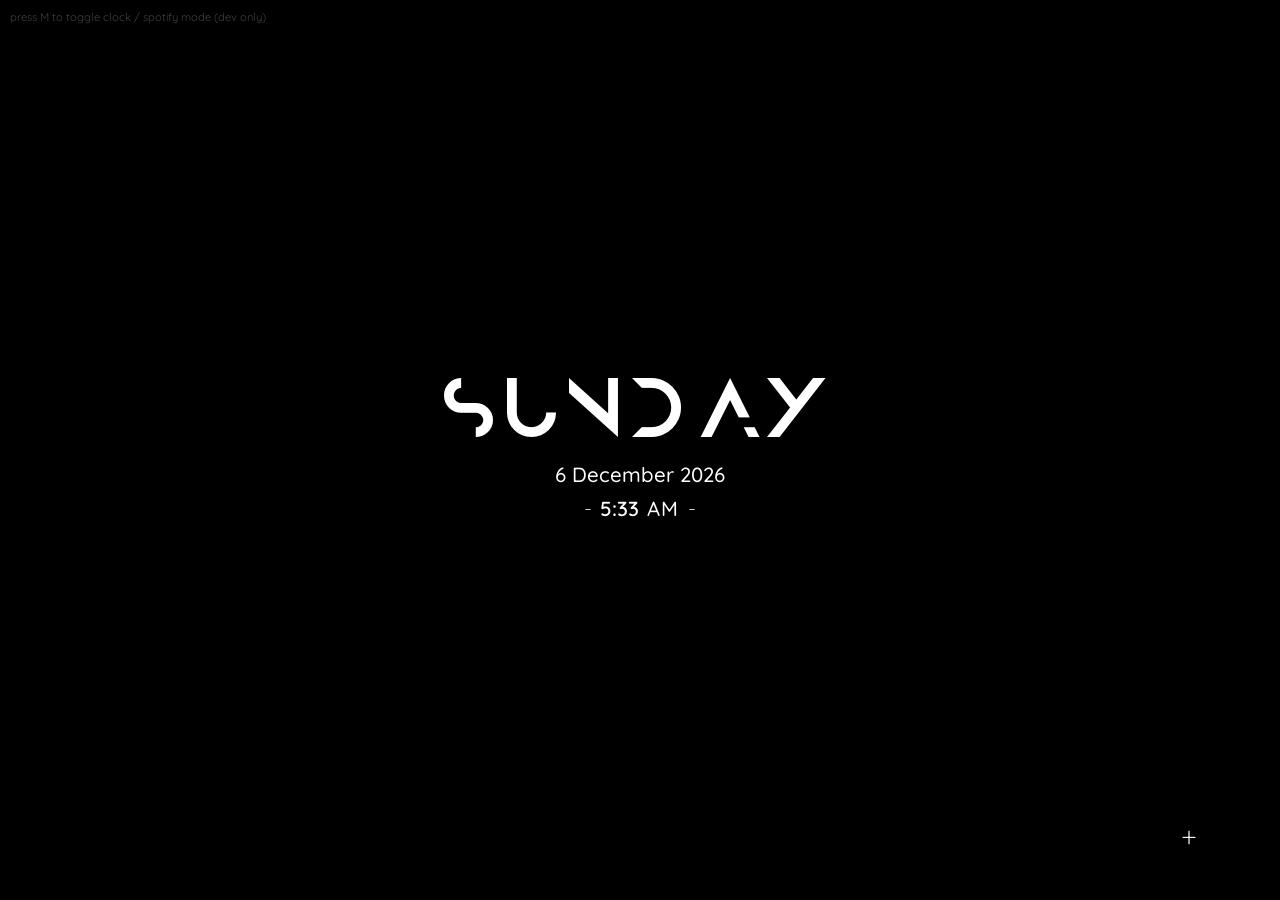
==== index.html @ 076c077d "Adding Live Wallpaper Feature" ====
<!DOCTYPE html>
<html lang="en">
<head>
<meta charset="UTF-8" />
<meta name="viewport" content="width=device-width, initial-scale=1.0, user-scalable=no" />
<title>Tablet Dashboard</title>

<!-- Quicksand from Google Fonts -->
<link rel="preconnect" href="https://fonts.googleapis.com">
<link rel="preconnect" href="https://fonts.gstatic.com" crossorigin>
<link href="https://fonts.googleapis.com/css2?family=Quicksand:wght@400;500;600;700&display=swap" rel="stylesheet">

<link rel="stylesheet" href="css/style.css" />
</head>
<body>

  <video id="bg-video" class="bg-video" autoplay muted loop playsinline
       src="assets/video/device-armoury-swimsuit-girl.1920x1080.mp4"></video>

  <!-- Dev-only helper, remove once real Spotify playback detection is wired up -->
  <div id="dev-toggle-hint">press M to toggle clock / spotify mode (dev only)</div>

  <!-- ===================== CLOCK MODE ===================== -->
  <section id="clock-mode" class="mode active">

    <div class="clock-block" id="clock-block">
      <div class="clock-day" id="clock-day">Thursday</div>
      <div class="clock-date" id="clock-date">17 July 2026</div>
      <div class="clock-time">
        <span class="dash">-</span>
        <span class="clock-hm" id="clock-hm">2:36</span>
        <span class="clock-ampm" id="clock-ampm">AM</span>
        <span class="dash">-</span>
      </div>
    </div>

    <!-- Alarms / Timers panel: hidden until "+" is tapped -->
    <div class="panel" id="panel">
      <div class="panel-section">
        <div class="panel-title">Alarms</div>
        <div class="panel-list" id="alarms-list">
          <div class="placeholder-row">No alarms set</div>
        </div>
      </div>

      <div class="panel-section">
        <div class="panel-title">Timers</div>
        <div class="panel-list" id="timers-list">
          <div class="placeholder-row">No timers running</div>
        </div>
      </div>
    </div>

    <button id="add-btn" class="add-btn" aria-label="Add alarm or timer">
      <span>+</span>
    </button>

  </section>

  <!-- ===================== SPOTIFY MODE ===================== -->
  <section id="spotify-mode" class="mode">

    <div class="spotify-layout">

      <!-- Left: player -->
      <div class="player-column">

        <div class="album-art-box" id="album-art-box">
          <img id="album-art-img" alt="" />
          <div class="album-art-placeholder" id="album-art-placeholder">Album Art</div>

          <div class="control-buttons" id="control-buttons" aria-disabled="true">
            <button class="ctrl-btn" data-action="prev" disabled>⏮</button>
            <button class="ctrl-btn" data-action="playpause" disabled>⏯</button>
            <button class="ctrl-btn" data-action="next" disabled>⏭</button>
          </div>
        </div>

        <div class="progress-row">
          <span class="progress-time" id="progress-elapsed">0:46</span>
          <div class="progress-track">
            <div class="progress-fill" id="progress-fill"></div>
          </div>
          <span class="progress-time" id="progress-total">3:43</span>
        </div>

        <div class="song-name" id="song-name">Song Name</div>
        <div class="artist-names" id="artist-names">Artists' Names</div>
      </div>

      <!-- Right: lyrics -->
      <div class="lyrics-column">
        <div class="lyrics-window" id="lyrics-window">
          <div class="lyric-line prev" id="lyric-prev">Previous line goes here</div>
          <div class="lyric-line current" id="lyric-current">Lyrics Window</div>
          <div class="lyric-line next" id="lyric-next">Next line goes here</div>
        </div>

        <div class="playlist-name" id="playlist-name">Playlist Name</div>
      </div>

    </div>

  </section>

  <script src="js/script.js"></script>
</body>
</html>
---- css/style.css ----
/* ============================================================
   DESIGN TOKENS
   ============================================================ */
:root {
  --bg: #000000;
  --fg: #ffffff;
  --fg-dim: rgba(255, 255, 255, 0.55);
  --fg-dimmer: rgba(255, 255, 255, 0.28);
  --border: rgba(255, 255, 255, 0.85);
  --border-soft: rgba(255, 255, 255, 0.35);

  --font-day: 'Anurati', 'Michroma', 'Segoe UI', sans-serif;
  --font-body: 'Quicksand', 'Segoe UI', sans-serif;

  --ease-spring: cubic-bezier(0.34, 1.56, 0.64, 1);
  --ease-smooth: cubic-bezier(0.22, 1, 0.36, 1);
}

/* ============================================================
   Anurati - not on Google Fonts. Drop the font file here:
   assets/fonts/Anurati-Regular.otf (or .woff2)
   Until then, the fallback (Michroma / letter-spaced sans) is used.
   ============================================================ */
@font-face {
  font-family: 'Anurati';
  src: url('../assets/fonts/Anurati-Regular.woff2') format('woff2'),
       url('../assets/fonts/Anurati-Regular.otf') format('opentype');
  font-weight: normal;
  font-style: normal;
  font-display: swap;
}

* {
  box-sizing: border-box;
  margin: 0;
  padding: 0;
}

html, body {
  width: 100%;
  height: 100%;
  background: var(--bg);
  color: var(--fg);
  font-family: var(--font-body);
  overflow: hidden;
  -webkit-user-select: none;
  user-select: none;
}

button {
  font-family: inherit;
  color: inherit;
  background: none;
  border: none;
  cursor: pointer;
}

/* ============================================================
   MODE SWITCHING
   ============================================================ */
.mode {
  position: absolute;
  inset: 0;
  opacity: 0;
  pointer-events: none;
  transition: opacity 0.6s var(--ease-smooth);
}

.mode.active {
  opacity: 1;
  pointer-events: auto;
}

/* ============================================================
   CLOCK MODE
   ============================================================ */

.bg-video {
  position: fixed;
  inset: 0;
  width: 100%;
  height: 100%;
  object-fit: cover;
  z-index: 0;
  opacity: 0;
  transition: opacity 0.8s var(--ease-smooth);
}

body.mode-clock .bg-video {
  opacity: 1;
}

#clock-mode {
  display: flex;
  flex-direction: column;
  align-items: center;
  justify-content: center;
}

.clock-block {
  text-align: center;
  transition: transform 0.5s var(--ease-smooth);
}

/* When the panel is open, nudge the clock block up */
#clock-mode.panel-open .clock-block {
  transform: translateY(-14vh);
}

.clock-day {
  font-family: var(--font-day);
  font-size: clamp(2.4rem, 6vw, 4.6rem);
  letter-spacing: 0.05em;
  font-weight: 400;
  line-height: 1;
  text-transform: uppercase;
}
.clock-date {
  font-family: var(--font-body);
  font-size: clamp(0.9rem, 1.6vw, 1.3rem);
  font-weight: 500;
  color: var(--fg);
  margin-top: 0.6rem;
}

.clock-time {
  margin-top: 0.6rem;
  display: flex;
  align-items: baseline;
  justify-content: center;
  gap: 0.5rem;
  font-family: var(--font-body);
}

.clock-time .dash {
  font-size: clamp(0.9rem, 1.6vw, 1.3rem);
  color: var(--fg);
  font-weight: 300;
}

.clock-hm {
  font-size: clamp(0.9rem, 1.6vw, 1.3rem);
  font-weight: 600;
  line-height: 1;
}

.clock-ampm {
  font-size: clamp(0.9rem, 1.6vw, 1.3rem);
  font-weight: 500;
  letter-spacing: 0.05em;
}

/* ---------- Alarms / Timers panel ---------- */
.panel {
  position: absolute;
  left: 50%;
  bottom: 4vh;
  transform: translate(-50%, 30px);
  width: min(70vw, 850px);
  max-height: 0;
  opacity: 0;
  overflow: hidden;
  pointer-events: none;
  transition: max-height 0.5s var(--ease-smooth),
              opacity 0.4s var(--ease-smooth),
              transform 0.5s var(--ease-smooth);
}

#clock-mode.panel-open .panel {
  max-height: 60vh;
  opacity: 1;
  transform: translate(-50%, 0);
  pointer-events: auto;
}

.panel-section {
  margin-bottom: 1.2rem;
}

.panel-title {
  font-size: 1.1rem;
  font-weight: 700;
  margin-bottom: 0.5rem;
}

.panel-list {
  min-height: 4.2rem;
  padding: 0.9rem 1.1rem;
  position: relative;
}

.placeholder-row {
  color: var(--fg-dim);
  font-size: 0.95rem;
}

/* ---------- "+" add button ---------- */
.add-btn {
  position: absolute;
  right: 5vw;
  bottom: 4vh;
  width: 3.4rem;
  height: 3.4rem;
  display: flex;
  align-items: center;
  justify-content: center;
  font-size: 1.8rem;
  font-weight: 300;
  line-height: 1;
  transition: transform 0.25s var(--ease-spring), background 0.25s;
  z-index: 5;
}

.add-btn:active {
  transform: scale(0.92);
}

#clock-mode.panel-open .add-btn {
  transform: rotate(45deg);
}

#clock-mode.panel-open .add-btn:active {
  transform: rotate(45deg) scale(0.92);
}

/* ============================================================
   SPOTIFY MODE
   ============================================================ */
.spotify-layout {
  height: 100%;
  display: flex;
  align-items: center;
  justify-content: center;
  gap: 5vw;
  padding: 0 5vw;
}

.player-column {
  display: flex;
  flex-direction: column;
  width: min(24vw, 340px);
}

.album-art-box {
  position: relative;
  aspect-ratio: 1 / 1;
  display: flex;
  align-items: center;
  justify-content: center;
  overflow: hidden;
}

.album-art-box img {
  width: 100%;
  height: 100%;
  object-fit: cover;
  display: none; /* shown via JS once a real track loads */
}

.album-art-placeholder {
  color: var(--fg-dim);
  font-size: 1.1rem;
}

.control-buttons {
  position: absolute;
  bottom: 0.8rem;
  left: 0.8rem;
  right: 0.8rem;
  display: flex;
  border: 1px solid var(--border-soft);
  background: rgba(0, 0, 0, 0.55);
}

.ctrl-btn {
  flex: 1;
  padding: 0.5rem 0;
  font-size: 1.1rem;
  color: var(--fg-dimmer);
  border-right: 1px solid var(--border-soft);
}

.ctrl-btn:last-child {
  border-right: none;
}

.ctrl-btn:disabled {
  cursor: default;
}

.progress-row {
  display: flex;
  align-items: center;
  gap: 0.6rem;
  margin-top: 0.9rem;
}

.progress-time {
  font-size: 0.85rem;
  color: var(--fg-dim);
  white-space: nowrap;
}

.progress-track {
  flex: 1;
  height: 3px;
  background: var(--fg-dimmer);
  position: relative;
}

.progress-fill {
  position: absolute;
  left: 0;
  top: 0;
  bottom: 0;
  width: 20%;
  background: var(--fg);
}

.song-name {
  margin-top: 1rem;
  font-size: 1.15rem;
  font-weight: 700;
}

.artist-names {
  margin-top: 0.2rem;
  font-size: 0.95rem;
  color: var(--fg-dim);
  font-weight: 500;
}

/* ---------- Lyrics column ---------- */
.lyrics-column {
  display: flex;
  flex-direction: column;
  width: min(44vw, 640px);
}

.lyrics-window {
  height: 46vh;
  display: flex;
  flex-direction: column;
  align-items: center;
  justify-content: center;
  gap: 1.1rem;
  overflow: hidden;
  position: relative;
}

.lyric-line {
  text-align: center;
  padding: 0 2rem;
  transition: transform 0.6s var(--ease-spring),
              opacity 0.5s var(--ease-smooth),
              font-size 0.5s var(--ease-smooth),
              color 0.5s var(--ease-smooth);
}

.lyric-line.prev {
  font-size: 1.1rem;
  color: var(--fg-dimmer);
  transform: translateY(-14px);
  opacity: 0.5;
}

.lyric-line.current {
  font-size: clamp(1.6rem, 2.6vw, 2.4rem);
  font-weight: 600;
  color: var(--fg);
  opacity: 1;
  transform: translateY(0);
}

.lyric-line.next {
  font-size: 1.1rem;
  color: var(--fg-dimmer);
  transform: translateY(14px);
  opacity: 0.4;
}

.playlist-name {
  margin-top: 1rem;
  font-size: 0.95rem;
  color: var(--fg-dim);
}

/* ============================================================
   DEV-ONLY MODE TOGGLE HINT (remove once real detection is wired up)
   ============================================================ */
#dev-toggle-hint {
  position: absolute;
  top: 0.6rem;
  left: 0.6rem;
  font-size: 0.7rem;
  color: rgba(255, 255, 255, 0.25);
  font-family: var(--font-body);
  z-index: 10;
}
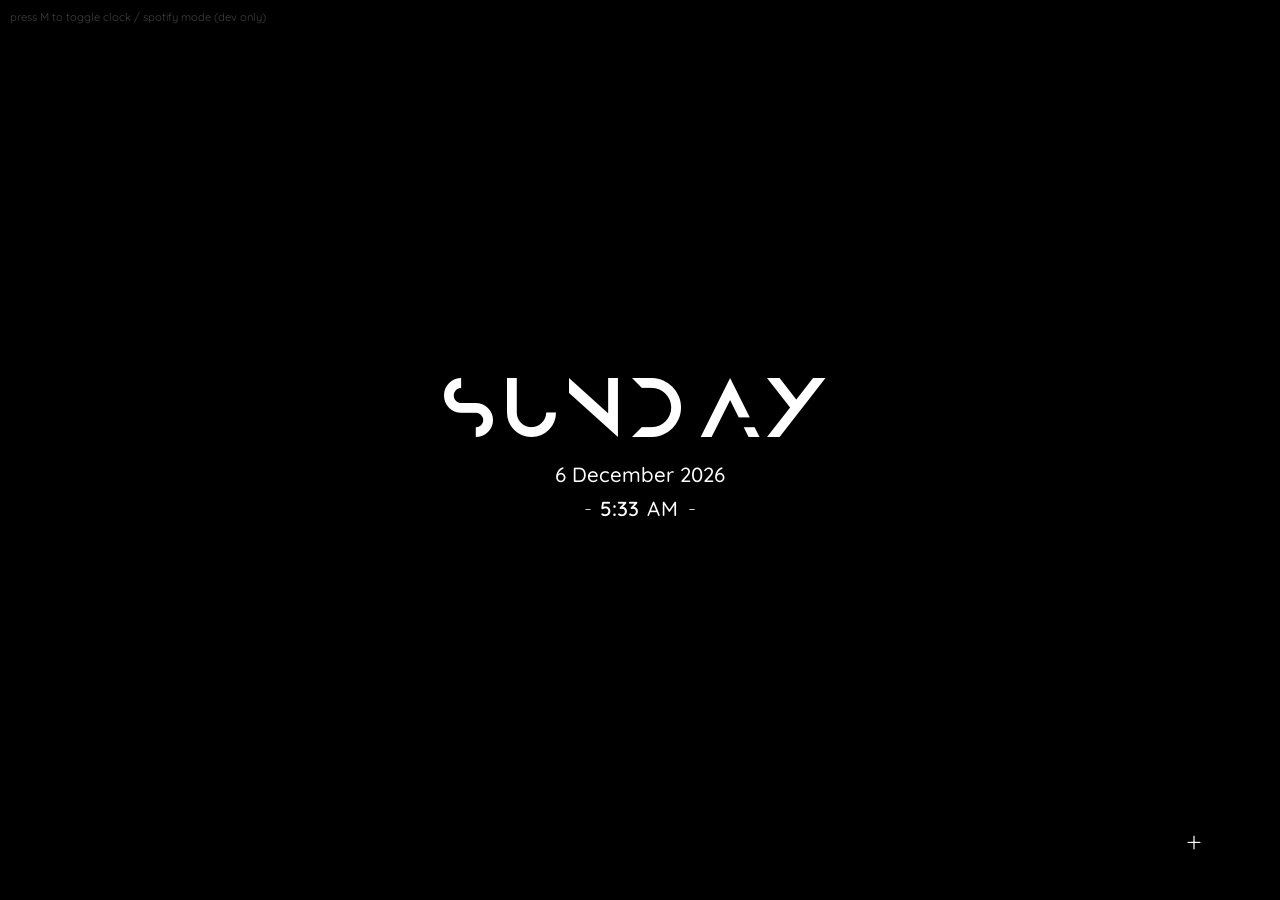
==== commit 7d488511: "Added Shadows and Translucent Backgrounds to improve Visibility" ====
--- a/index.html
+++ b/index.html
@@ -15,7 +15,7 @@
 <body>
 
   <video id="bg-video" class="bg-video" autoplay muted loop playsinline
-       src="assets/video/device-armoury-swimsuit-girl.1920x1080.mp4"></video>
+       src="assets\video\endless-summer-horizon.1920x1080.mp4"></video>
 
   <!-- Dev-only helper, remove once real Spotify playback detection is wired up -->
   <div id="dev-toggle-hint">press M to toggle clock / spotify mode (dev only)</div>
--- a/css/style.css
+++ b/css/style.css
@@ -114,6 +114,7 @@
   font-weight: 400;
   line-height: 1;
   text-transform: uppercase;
+  text-shadow: 0 2px 8px rgba(0, 0, 0, 0.8), 0 4px 30px rgba(0, 0, 0, 0.5);
 }
 .clock-date {
   font-family: var(--font-body);
@@ -121,6 +122,7 @@
   font-weight: 500;
   color: var(--fg);
   margin-top: 0.6rem;
+  text-shadow: 0 1px 10px rgba(0, 0, 0, 0.95), 0 3px 30px rgba(0, 0, 0, 0.7);
 }
 
 .clock-time {
@@ -130,6 +132,7 @@
   justify-content: center;
   gap: 0.5rem;
   font-family: var(--font-body);
+  text-shadow: 0 1px 10px rgba(0, 0, 0, 0.95), 0 3px 30px rgba(0, 0, 0, 0.7);
 }
 
 .clock-time .dash {
@@ -164,6 +167,10 @@
   transition: max-height 0.5s var(--ease-smooth),
               opacity 0.4s var(--ease-smooth),
               transform 0.5s var(--ease-smooth);
+  box-shadow: 0 2px 8px rgba(0, 0, 0, 0.8), 0 4px 30px rgba(0, 0, 0, 0.5);
+  background: rgba(0, 0, 0, 0.35);
+  border-radius: 12px;
+  padding: 1.2rem 1.5rem;
 }
 
 #clock-mode.panel-open .panel {
@@ -199,8 +206,8 @@
   position: absolute;
   right: 5vw;
   bottom: 4vh;
-  width: 3.4rem;
-  height: 3.4rem;
+  width: 2.8rem;
+  height: 2.8rem;
   display: flex;
   align-items: center;
   justify-content: center;
@@ -209,6 +216,9 @@
   line-height: 1;
   transition: transform 0.25s var(--ease-spring), background 0.25s;
   z-index: 5;
+  background: rgba(0, 0, 0, 0.35);
+  box-shadow: 0 2px 8px rgba(0, 0, 0, 0.8), 0 4px 30px rgba(0, 0, 0, 0.5);
+  border-radius: 50%;
 }
 
 .add-btn:active {
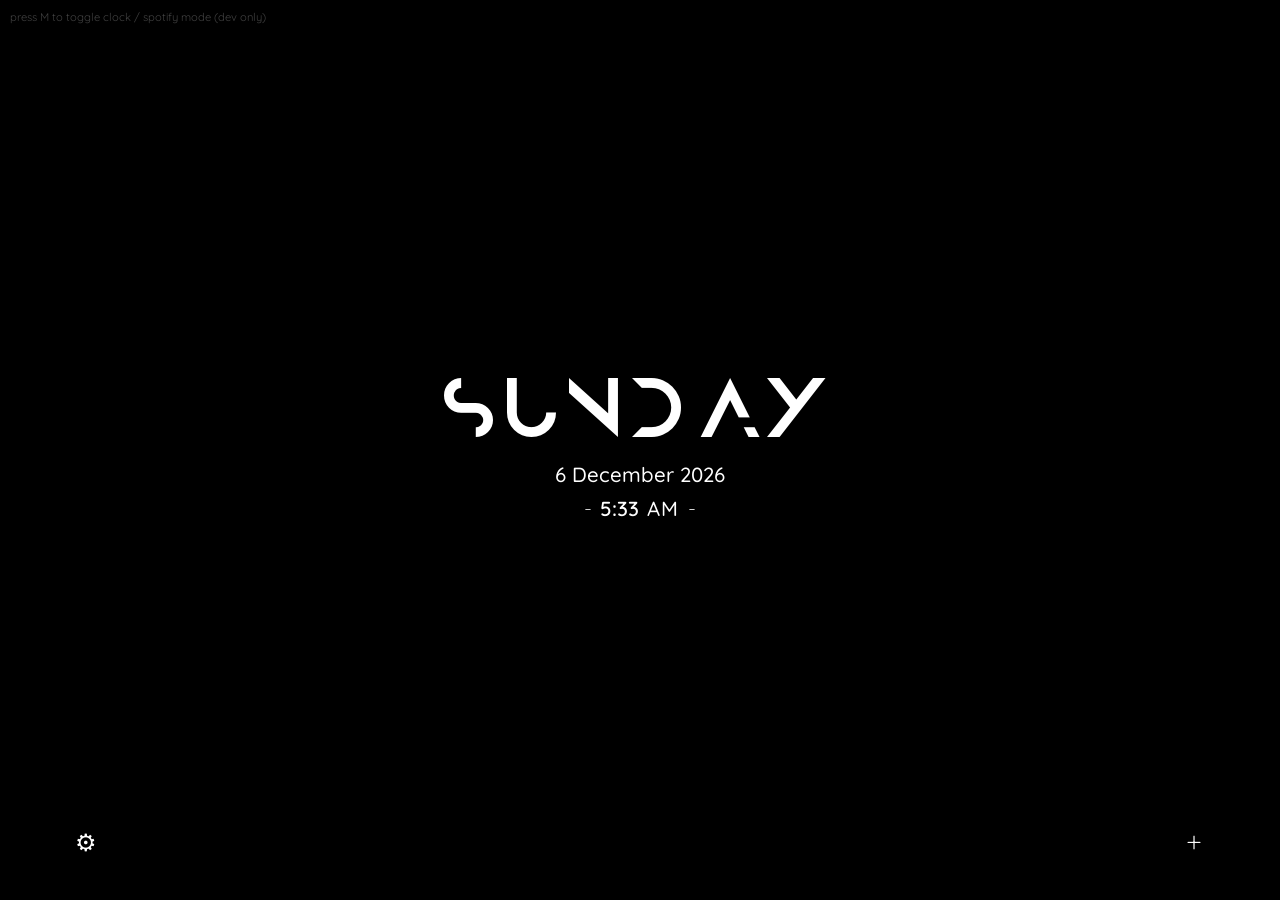
==== commit 55130032: "Settings Button and Panel Added (No settings options yet)" ====
--- a/index.html
+++ b/index.html
@@ -15,7 +15,7 @@
 <body>
 
   <video id="bg-video" class="bg-video" autoplay muted loop playsinline
-       src="assets\video\endless-summer-horizon.1920x1080.mp4"></video>
+       src="assets/video/endless-summer-horizon.1920x1080.mp4"></video>
 
   <!-- Dev-only helper, remove once real Spotify playback detection is wired up -->
   <div id="dev-toggle-hint">press M to toggle clock / spotify mode (dev only)</div>
@@ -103,6 +103,15 @@
 
   </section>
 
-  <script src="js/script.js"></script>
+<!-- Settings panel: hidden until gear icon is tapped -->
+<div class="settings-panel" id="settings-panel">
+  <div class="settings-panel-title">Settings</div>
+</div>
+
+<button id="settings-btn" class="settings-btn" aria-label="Open settings">
+  <span>&#9881;</span>
+</button>
+
+<script src="js/script.js"></script>
 </body>
-</html>
+</html>
--- a/css/style.css
+++ b/css/style.css
@@ -45,6 +45,7 @@
   overflow: hidden;
   -webkit-user-select: none;
   user-select: none;
+  -webkit-tap-highlight-color: transparent;
 }
 
 button {
@@ -53,6 +54,7 @@
   background: none;
   border: none;
   cursor: pointer;
+  -webkit-tap-highlight-color: transparent;
 }
 
 /* ============================================================
@@ -219,6 +221,8 @@
   background: rgba(0, 0, 0, 0.35);
   box-shadow: 0 2px 8px rgba(0, 0, 0, 0.8), 0 4px 30px rgba(0, 0, 0, 0.5);
   border-radius: 50%;
+  -webkit-tap-highlight-color: transparent;
+  outline: none;
 }
 
 .add-btn:active {
@@ -231,6 +235,84 @@
 
 #clock-mode.panel-open .add-btn:active {
   transform: rotate(45deg) scale(0.92);
+}
+
+/* ---------- Settings button (bottom-left) ---------- */
+.settings-btn {
+  position: absolute;
+  left: 5vw;
+  bottom: 4vh;
+  width: 2.8rem;
+  height: 2.8rem;
+  display: flex;
+  align-items: center;
+  justify-content: center;
+  font-size: 1.5rem;
+  font-weight: 300;
+  line-height: 1;
+  transition: transform 0.25s var(--ease-spring), background 0.25s;
+  z-index: 5;
+  background: rgba(0, 0, 0, 0.35);
+  box-shadow: 0 2px 8px rgba(0, 0, 0, 0.8), 0 4px 30px rgba(0, 0, 0, 0.5);
+  border-radius: 50%;
+  -webkit-tap-highlight-color: transparent;
+  outline: none;
+}
+
+.settings-btn span {
+  -webkit-tap-highlight-color: transparent;
+}
+
+.settings-btn:active {
+  transform: scale(0.92);
+}
+
+body.settings-open .settings-btn {
+  transform: rotate(45deg);
+}
+
+body.settings-open .settings-btn:active {
+  transform: rotate(45deg) scale(0.92);
+}
+
+/* ---------- Settings panel ---------- */
+.settings-panel {
+  position: absolute;
+  left: 50%;
+  bottom: 4vh;
+  transform: translate(-50%, 30px);
+  width: min(70vw, 850px);
+  max-height: 0;
+  opacity: 0;
+  overflow: hidden;
+  pointer-events: none;
+  transition: max-height 0.5s var(--ease-smooth),
+              opacity 0.4s var(--ease-smooth),
+              transform 0.5s var(--ease-smooth);
+  box-shadow: 0 2px 8px rgba(0, 0, 0, 0.8), 0 4px 30px rgba(0, 0, 0, 0.5);
+  background: rgba(0, 0, 0, 0.35);
+  border-radius: 12px;
+  padding: 1.2rem 1.5rem;
+}
+
+body.settings-open .settings-panel {
+  max-height: 60vh;
+  opacity: 1;
+  transform: translate(-50%, 0);
+  pointer-events: auto;
+}
+
+.settings-panel-title {
+  font-size: 1.1rem;
+  font-weight: 700;
+}
+
+body.settings-open #clock-mode .clock-block {
+  transform: translateY(-14vh);
+}
+
+body.settings-open #spotify-mode .spotify-layout {
+  transform: translateY(-8vh);
 }
 
 /* ============================================================
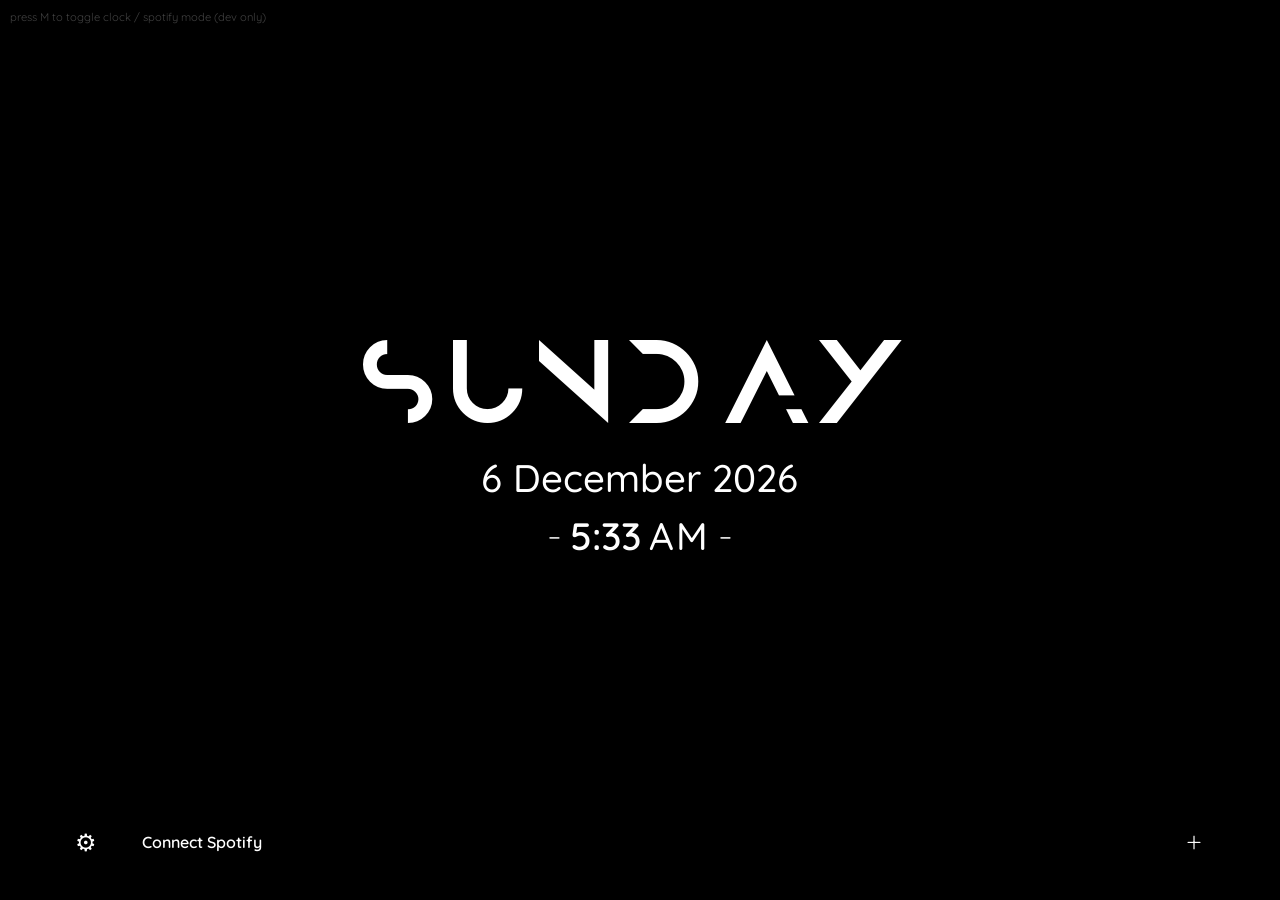
==== commit 29732b81: "Added PKCE, Spotify Auth and a Spotify Connect button" ====
--- a/index.html
+++ b/index.html
@@ -112,6 +112,10 @@
   <span>&#9881;</span>
 </button>
 
+<!-- One-time Spotify login; auto-hides once connected -->
+<button id="spotify-connect-btn" class="spotify-connect-btn">Connect Spotify</button>
+
+<script src="js/spotify-auth.js"></script>
 <script src="js/script.js"></script>
 </body>
 </html>
--- a/css/style.css
+++ b/css/style.css
@@ -111,7 +111,7 @@
 
 .clock-day {
   font-family: var(--font-day);
-  font-size: clamp(2.4rem, 6vw, 4.6rem);
+  font-size: clamp(3.4rem, 9vw, 6.5rem);
   letter-spacing: 0.05em;
   font-weight: 400;
   line-height: 1;
@@ -120,7 +120,7 @@
 }
 .clock-date {
   font-family: var(--font-body);
-  font-size: clamp(0.9rem, 1.6vw, 1.3rem);
+  font-size: clamp(1.5rem, 3vw, 2.5rem);
   font-weight: 500;
   color: var(--fg);
   margin-top: 0.6rem;
@@ -138,19 +138,19 @@
 }
 
 .clock-time .dash {
-  font-size: clamp(0.9rem, 1.6vw, 1.3rem);
+  font-size: clamp(1.5rem, 3vw, 2.5rem);
   color: var(--fg);
   font-weight: 300;
 }
 
 .clock-hm {
-  font-size: clamp(0.9rem, 1.6vw, 1.3rem);
+  font-size: clamp(1.5rem, 3vw, 2.5rem);
   font-weight: 600;
   line-height: 1;
 }
 
 .clock-ampm {
-  font-size: clamp(0.9rem, 1.6vw, 1.3rem);
+  font-size: clamp(1.5rem, 3vw, 2.5rem);
   font-weight: 500;
   letter-spacing: 0.05em;
 }
@@ -275,6 +275,36 @@
   transform: rotate(45deg) scale(0.92);
 }
 
+/* ---------- Spotify connect button (top-right, one-time) ---------- */
+.spotify-connect-btn {
+  position: absolute;
+  left: calc(5vw + 3.6rem);
+  bottom: 4vh;
+  height: 2.8rem;
+  display: flex;
+  align-items: center;
+  justify-content: center;
+  padding: 0 1.3rem;
+  font-size: 1rem;
+  font-weight: 600;
+  line-height: 1;
+  border-radius: 999px;
+  z-index: 5;
+  background: rgba(0, 0, 0, 0.35);
+  box-shadow: 0 2px 8px rgba(0, 0, 0, 0.8), 0 4px 30px rgba(0, 0, 0, 0.5);
+  transition: transform 0.25s var(--ease-spring), background 0.25s;
+  -webkit-tap-highlight-color: transparent;
+  outline: none;
+}
+
+.spotify-connect-btn:active {
+  transform: scale(0.94);
+}
+
+.spotify-connect-btn.connected {
+  display: none;
+}
+
 /* ---------- Settings panel ---------- */
 .settings-panel {
   position: absolute;
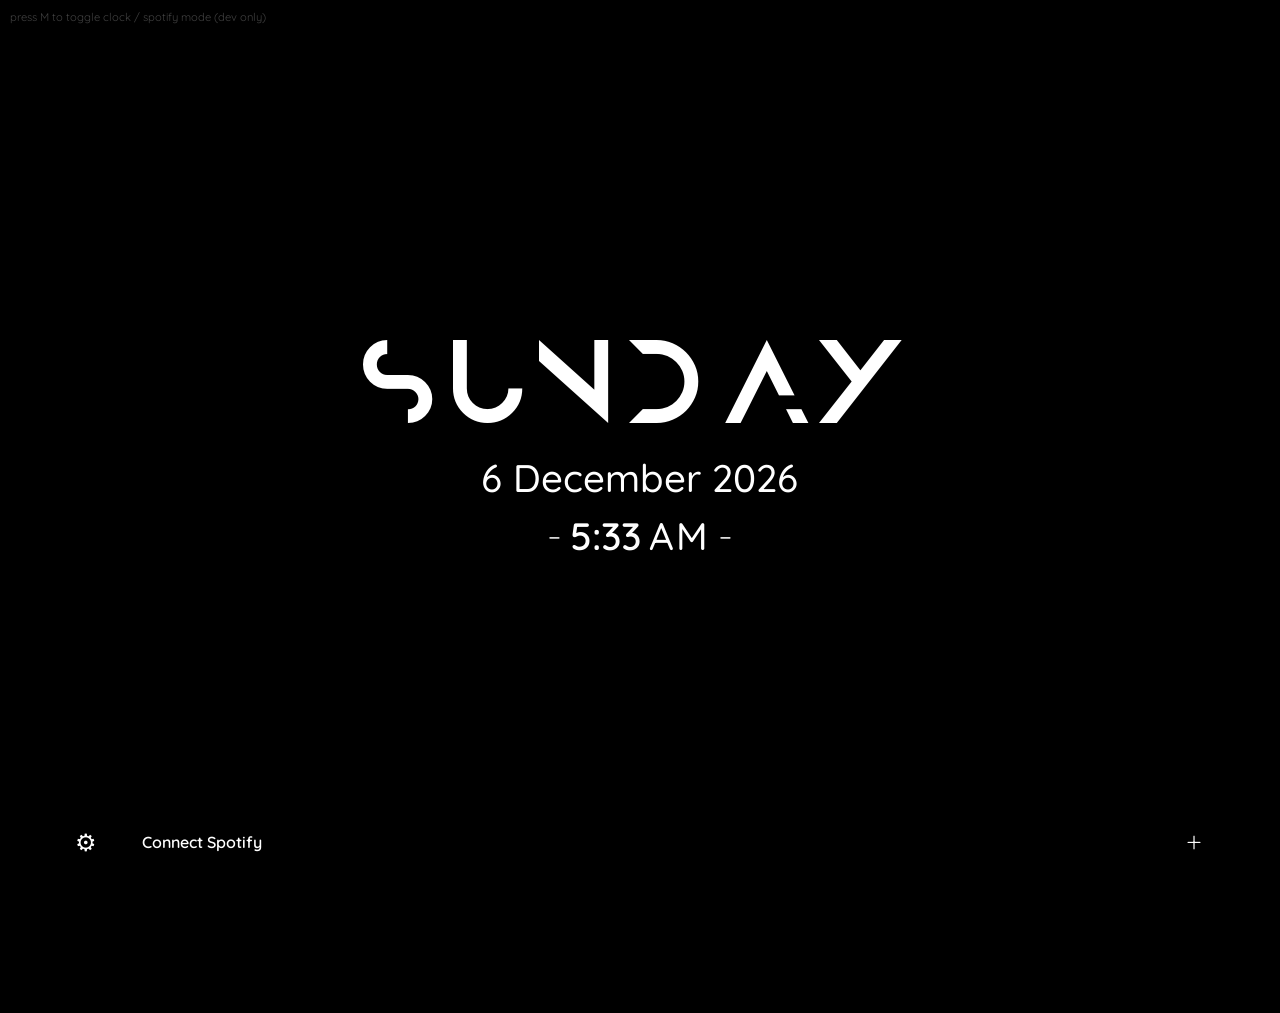
==== commit 61336392: "Spotify Mode Revamp. Blurred Background and Album Art cover." ====
--- a/index.html
+++ b/index.html
@@ -60,6 +60,9 @@
   <!-- ===================== SPOTIFY MODE ===================== -->
   <section id="spotify-mode" class="mode">
 
+    <!-- Blurred album art fills the background; mirrors #album-art-img via setAlbumArt() -->
+    <img id="spotify-bg-img" class="spotify-bg" alt="" />
+
     <div class="spotify-layout">
 
       <!-- Left: player -->
@@ -90,13 +93,13 @@
 
       <!-- Right: lyrics -->
       <div class="lyrics-column">
+        <div class="playlist-name" id="playlist-name">Playlist Name</div>
+
         <div class="lyrics-window" id="lyrics-window">
           <div class="lyric-line prev" id="lyric-prev">Previous line goes here</div>
           <div class="lyric-line current" id="lyric-current">Lyrics Window</div>
           <div class="lyric-line next" id="lyric-next">Next line goes here</div>
         </div>
-
-        <div class="playlist-name" id="playlist-name">Playlist Name</div>
       </div>
 
     </div>
@@ -106,6 +109,8 @@
 <!-- Settings panel: hidden until gear icon is tapped -->
 <div class="settings-panel" id="settings-panel">
   <div class="settings-panel-title">Settings</div>
+  <div class="settings-section-label">Wallpaper</div>
+  <div class="wallpaper-grid" id="wallpaper-grid"></div>
 </div>
 
 <button id="settings-btn" class="settings-btn" aria-label="Open settings">
@@ -116,6 +121,7 @@
 <button id="spotify-connect-btn" class="spotify-connect-btn">Connect Spotify</button>
 
 <script src="js/spotify-auth.js"></script>
+<script src="js/wallpaper.js"></script>
 <script src="js/script.js"></script>
 </body>
 </html>
--- a/css/style.css
+++ b/css/style.css
@@ -337,6 +337,48 @@
   font-weight: 700;
 }
 
+.settings-section-label {
+  margin-top: 1rem;
+  margin-bottom: 0.6rem;
+  font-size: 0.8rem;
+  font-weight: 600;
+  color: var(--fg-dim);
+  letter-spacing: 0.06em;
+  text-transform: uppercase;
+}
+
+.wallpaper-grid {
+  display: flex;
+  flex-wrap: wrap;
+  gap: 0.5rem;
+  max-height: 42vh;
+  overflow-y: auto;
+  -webkit-overflow-scrolling: touch;
+}
+
+.wallpaper-chip {
+  padding: 0.5rem 0.9rem;
+  font-size: 0.9rem;
+  font-weight: 500;
+  color: var(--fg-dim);
+  background: rgba(255, 255, 255, 0.06);
+  border: 1px solid var(--border-soft);
+  border-radius: 999px;
+  transition: transform 0.2s var(--ease-spring), background 0.2s, color 0.2s;
+  -webkit-tap-highlight-color: transparent;
+  outline: none;
+}
+
+.wallpaper-chip:active {
+  transform: scale(0.94);
+}
+
+.wallpaper-chip.selected {
+  color: var(--fg);
+  background: rgba(255, 255, 255, 0.16);
+  border-color: var(--border);
+}
+
 body.settings-open #clock-mode .clock-block {
   transform: translateY(-14vh);
 }
@@ -348,7 +390,45 @@
 /* ============================================================
    SPOTIFY MODE
    ============================================================ */
+/* Blurred album art background. scale() hides the blur bleed at the edges;
+   the ::after overlay guarantees text contrast over bright artwork. */
+.spotify-bg {
+  position: absolute;
+  inset: 0;
+  width: 100%;
+  height: 100%;
+  object-fit: cover;
+  transform: scale(1.25);
+  filter: blur(50px) brightness(0.6) saturate(1.1);
+  opacity: 0;
+  transition: opacity 0.6s var(--ease-smooth);
+  z-index: 0;
+}
+
+#spotify-mode.has-art .spotify-bg {
+  opacity: 1;
+}
+
+#spotify-mode::after {
+  content: '';
+  position: absolute;
+  inset: 0;
+  background: rgba(0, 0, 0, 0.4);
+  z-index: 0;
+  pointer-events: none;
+}
+
+#spotify-mode.has-art .album-art-box img {
+  display: block;
+}
+
+#spotify-mode.has-art .album-art-placeholder {
+  display: none;
+}
+
 .spotify-layout {
+  position: relative;
+  z-index: 1;
   height: 100%;
   display: flex;
   align-items: center;
@@ -370,6 +450,7 @@
   align-items: center;
   justify-content: center;
   overflow: hidden;
+  border-radius: 12px;
 }
 
 .album-art-box img {
@@ -502,7 +583,7 @@
 }
 
 .playlist-name {
-  margin-top: 1rem;
+  margin-bottom: 1rem;
   font-size: 0.95rem;
   color: var(--fg-dim);
 }
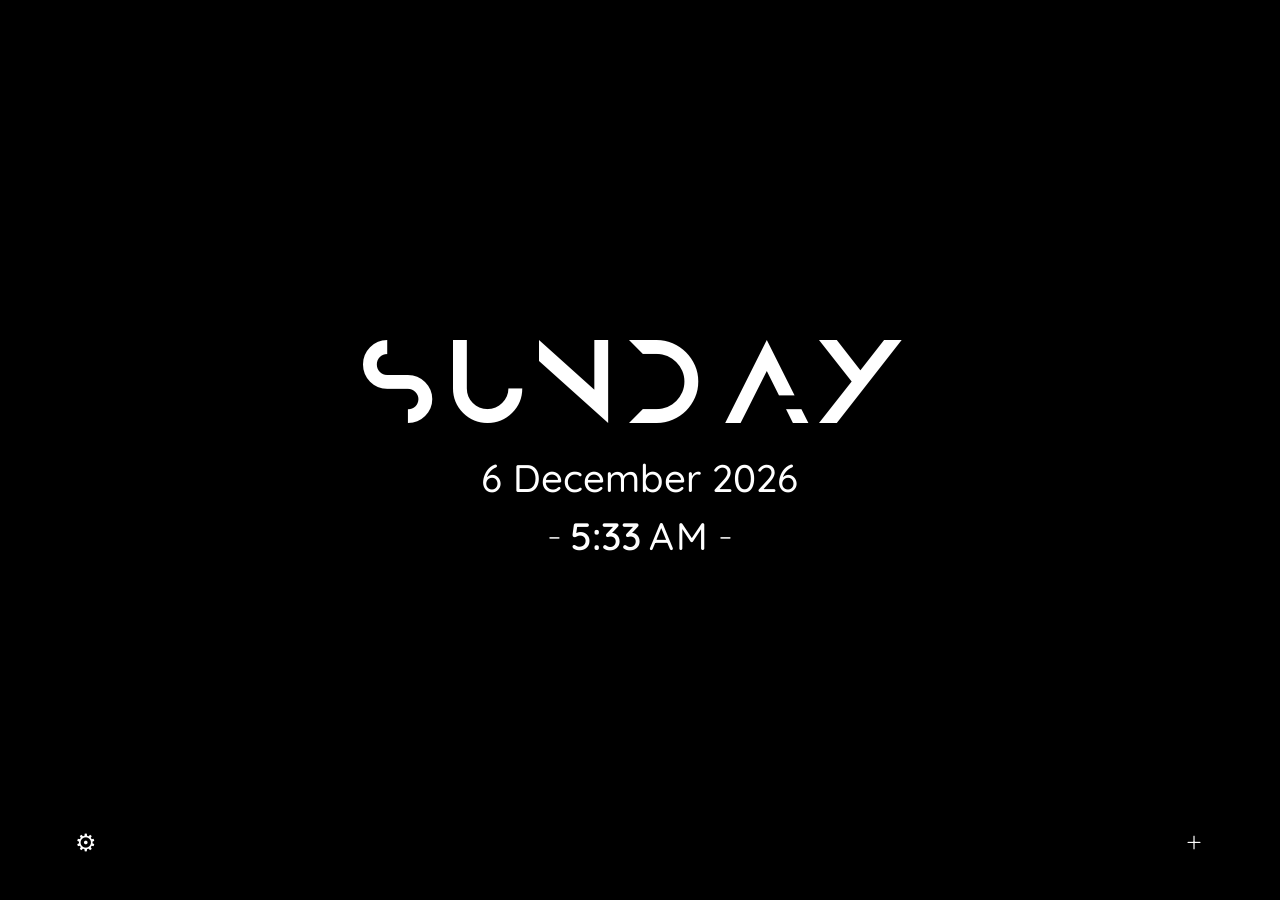
==== commit dbfb9e8e: "Spotify Mode Clean-up" ====
--- a/index.html
+++ b/index.html
@@ -17,11 +17,8 @@
   <video id="bg-video" class="bg-video" autoplay muted loop playsinline
        src="assets/video/endless-summer-horizon.1920x1080.mp4"></video>
 
-  <!-- Dev-only helper, remove once real Spotify playback detection is wired up -->
-  <div id="dev-toggle-hint">press M to toggle clock / spotify mode (dev only)</div>
-
-  <!-- ===================== CLOCK MODE ===================== -->
-  <section id="clock-mode" class="mode active">
+  <!-- ===================== CLOCK ===================== -->
+  <section id="clock-mode">
 
     <div class="clock-block" id="clock-block">
       <div class="clock-day" id="clock-day">Thursday</div>
@@ -57,55 +54,6 @@
 
   </section>
 
-  <!-- ===================== SPOTIFY MODE ===================== -->
-  <section id="spotify-mode" class="mode">
-
-    <!-- Blurred album art fills the background; mirrors #album-art-img via setAlbumArt() -->
-    <img id="spotify-bg-img" class="spotify-bg" alt="" />
-
-    <div class="spotify-layout">
-
-      <!-- Left: player -->
-      <div class="player-column">
-
-        <div class="album-art-box" id="album-art-box">
-          <img id="album-art-img" alt="" />
-          <div class="album-art-placeholder" id="album-art-placeholder">Album Art</div>
-
-          <div class="control-buttons" id="control-buttons" aria-disabled="true">
-            <button class="ctrl-btn" data-action="prev" disabled>⏮</button>
-            <button class="ctrl-btn" data-action="playpause" disabled>⏯</button>
-            <button class="ctrl-btn" data-action="next" disabled>⏭</button>
-          </div>
-        </div>
-
-        <div class="progress-row">
-          <span class="progress-time" id="progress-elapsed">0:46</span>
-          <div class="progress-track">
-            <div class="progress-fill" id="progress-fill"></div>
-          </div>
-          <span class="progress-time" id="progress-total">3:43</span>
-        </div>
-
-        <div class="song-name" id="song-name">Song Name</div>
-        <div class="artist-names" id="artist-names">Artists' Names</div>
-      </div>
-
-      <!-- Right: lyrics -->
-      <div class="lyrics-column">
-        <div class="playlist-name" id="playlist-name">Playlist Name</div>
-
-        <div class="lyrics-window" id="lyrics-window">
-          <div class="lyric-line prev" id="lyric-prev">Previous line goes here</div>
-          <div class="lyric-line current" id="lyric-current">Lyrics Window</div>
-          <div class="lyric-line next" id="lyric-next">Next line goes here</div>
-        </div>
-      </div>
-
-    </div>
-
-  </section>
-
 <!-- Settings panel: hidden until gear icon is tapped -->
 <div class="settings-panel" id="settings-panel">
   <div class="settings-panel-title">Settings</div>
@@ -117,10 +65,6 @@
   <span>&#9881;</span>
 </button>
 
-<!-- One-time Spotify login; auto-hides once connected -->
-<button id="spotify-connect-btn" class="spotify-connect-btn">Connect Spotify</button>
-
-<script src="js/spotify-auth.js"></script>
 <script src="js/wallpaper.js"></script>
 <script src="js/script.js"></script>
 </body>
--- a/css/style.css
+++ b/css/style.css
@@ -58,23 +58,7 @@
 }
 
 /* ============================================================
-   MODE SWITCHING
-   ============================================================ */
-.mode {
-  position: absolute;
-  inset: 0;
-  opacity: 0;
-  pointer-events: none;
-  transition: opacity 0.6s var(--ease-smooth);
-}
-
-.mode.active {
-  opacity: 1;
-  pointer-events: auto;
-}
-
-/* ============================================================
-   CLOCK MODE
+   CLOCK
    ============================================================ */
 
 .bg-video {
@@ -84,15 +68,11 @@
   height: 100%;
   object-fit: cover;
   z-index: 0;
-  opacity: 0;
-  transition: opacity 0.8s var(--ease-smooth);
-}
-
-body.mode-clock .bg-video {
-  opacity: 1;
 }
 
 #clock-mode {
+  position: absolute;
+  inset: 0;
   display: flex;
   flex-direction: column;
   align-items: center;
@@ -275,36 +255,6 @@
   transform: rotate(45deg) scale(0.92);
 }
 
-/* ---------- Spotify connect button (top-right, one-time) ---------- */
-.spotify-connect-btn {
-  position: absolute;
-  left: calc(5vw + 3.6rem);
-  bottom: 4vh;
-  height: 2.8rem;
-  display: flex;
-  align-items: center;
-  justify-content: center;
-  padding: 0 1.3rem;
-  font-size: 1rem;
-  font-weight: 600;
-  line-height: 1;
-  border-radius: 999px;
-  z-index: 5;
-  background: rgba(0, 0, 0, 0.35);
-  box-shadow: 0 2px 8px rgba(0, 0, 0, 0.8), 0 4px 30px rgba(0, 0, 0, 0.5);
-  transition: transform 0.25s var(--ease-spring), background 0.25s;
-  -webkit-tap-highlight-color: transparent;
-  outline: none;
-}
-
-.spotify-connect-btn:active {
-  transform: scale(0.94);
-}
-
-.spotify-connect-btn.connected {
-  display: none;
-}
-
 /* ---------- Settings panel ---------- */
 .settings-panel {
   position: absolute;
@@ -382,221 +332,3 @@
 body.settings-open #clock-mode .clock-block {
   transform: translateY(-14vh);
 }
-
-body.settings-open #spotify-mode .spotify-layout {
-  transform: translateY(-8vh);
-}
-
-/* ============================================================
-   SPOTIFY MODE
-   ============================================================ */
-/* Blurred album art background. scale() hides the blur bleed at the edges;
-   the ::after overlay guarantees text contrast over bright artwork. */
-.spotify-bg {
-  position: absolute;
-  inset: 0;
-  width: 100%;
-  height: 100%;
-  object-fit: cover;
-  transform: scale(1.25);
-  filter: blur(50px) brightness(0.6) saturate(1.1);
-  opacity: 0;
-  transition: opacity 0.6s var(--ease-smooth);
-  z-index: 0;
-}
-
-#spotify-mode.has-art .spotify-bg {
-  opacity: 1;
-}
-
-#spotify-mode::after {
-  content: '';
-  position: absolute;
-  inset: 0;
-  background: rgba(0, 0, 0, 0.4);
-  z-index: 0;
-  pointer-events: none;
-}
-
-#spotify-mode.has-art .album-art-box img {
-  display: block;
-}
-
-#spotify-mode.has-art .album-art-placeholder {
-  display: none;
-}
-
-.spotify-layout {
-  position: relative;
-  z-index: 1;
-  height: 100%;
-  display: flex;
-  align-items: center;
-  justify-content: center;
-  gap: 5vw;
-  padding: 0 5vw;
-}
-
-.player-column {
-  display: flex;
-  flex-direction: column;
-  width: min(24vw, 340px);
-}
-
-.album-art-box {
-  position: relative;
-  aspect-ratio: 1 / 1;
-  display: flex;
-  align-items: center;
-  justify-content: center;
-  overflow: hidden;
-  border-radius: 12px;
-}
-
-.album-art-box img {
-  width: 100%;
-  height: 100%;
-  object-fit: cover;
-  display: none; /* shown via JS once a real track loads */
-}
-
-.album-art-placeholder {
-  color: var(--fg-dim);
-  font-size: 1.1rem;
-}
-
-.control-buttons {
-  position: absolute;
-  bottom: 0.8rem;
-  left: 0.8rem;
-  right: 0.8rem;
-  display: flex;
-  border: 1px solid var(--border-soft);
-  background: rgba(0, 0, 0, 0.55);
-}
-
-.ctrl-btn {
-  flex: 1;
-  padding: 0.5rem 0;
-  font-size: 1.1rem;
-  color: var(--fg-dimmer);
-  border-right: 1px solid var(--border-soft);
-}
-
-.ctrl-btn:last-child {
-  border-right: none;
-}
-
-.ctrl-btn:disabled {
-  cursor: default;
-}
-
-.progress-row {
-  display: flex;
-  align-items: center;
-  gap: 0.6rem;
-  margin-top: 0.9rem;
-}
-
-.progress-time {
-  font-size: 0.85rem;
-  color: var(--fg-dim);
-  white-space: nowrap;
-}
-
-.progress-track {
-  flex: 1;
-  height: 3px;
-  background: var(--fg-dimmer);
-  position: relative;
-}
-
-.progress-fill {
-  position: absolute;
-  left: 0;
-  top: 0;
-  bottom: 0;
-  width: 20%;
-  background: var(--fg);
-}
-
-.song-name {
-  margin-top: 1rem;
-  font-size: 1.15rem;
-  font-weight: 700;
-}
-
-.artist-names {
-  margin-top: 0.2rem;
-  font-size: 0.95rem;
-  color: var(--fg-dim);
-  font-weight: 500;
-}
-
-/* ---------- Lyrics column ---------- */
-.lyrics-column {
-  display: flex;
-  flex-direction: column;
-  width: min(44vw, 640px);
-}
-
-.lyrics-window {
-  height: 46vh;
-  display: flex;
-  flex-direction: column;
-  align-items: center;
-  justify-content: center;
-  gap: 1.1rem;
-  overflow: hidden;
-  position: relative;
-}
-
-.lyric-line {
-  text-align: center;
-  padding: 0 2rem;
-  transition: transform 0.6s var(--ease-spring),
-              opacity 0.5s var(--ease-smooth),
-              font-size 0.5s var(--ease-smooth),
-              color 0.5s var(--ease-smooth);
-}
-
-.lyric-line.prev {
-  font-size: 1.1rem;
-  color: var(--fg-dimmer);
-  transform: translateY(-14px);
-  opacity: 0.5;
-}
-
-.lyric-line.current {
-  font-size: clamp(1.6rem, 2.6vw, 2.4rem);
-  font-weight: 600;
-  color: var(--fg);
-  opacity: 1;
-  transform: translateY(0);
-}
-
-.lyric-line.next {
-  font-size: 1.1rem;
-  color: var(--fg-dimmer);
-  transform: translateY(14px);
-  opacity: 0.4;
-}
-
-.playlist-name {
-  margin-bottom: 1rem;
-  font-size: 0.95rem;
-  color: var(--fg-dim);
-}
-
-/* ============================================================
-   DEV-ONLY MODE TOGGLE HINT (remove once real detection is wired up)
-   ============================================================ */
-#dev-toggle-hint {
-  position: absolute;
-  top: 0.6rem;
-  left: 0.6rem;
-  font-size: 0.7rem;
-  color: rgba(255, 255, 255, 0.25);
-  font-family: var(--font-body);
-  z-index: 10;
-}
